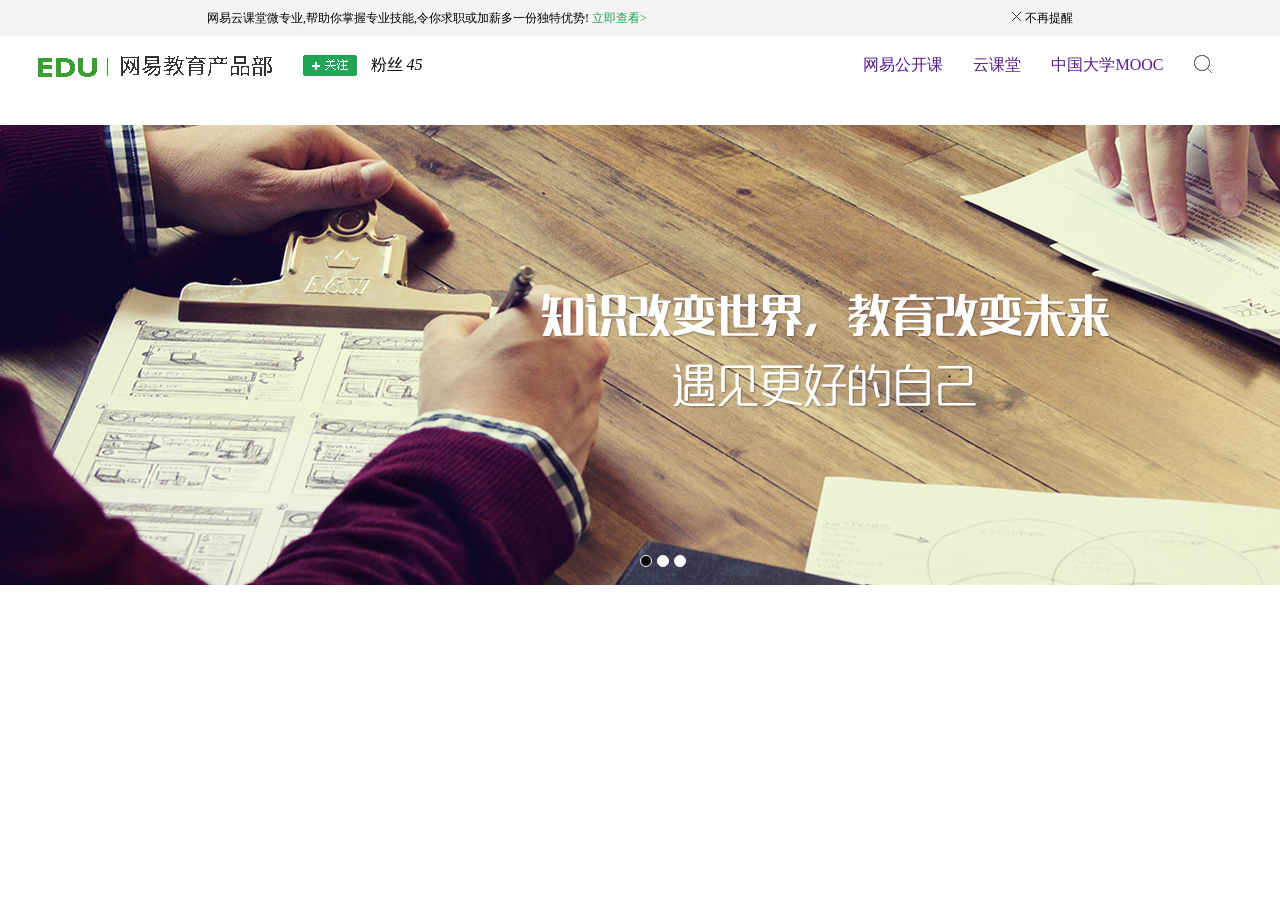
==== index.html @ 915d38e8 "change@2-22 终于把头部的CSS布局搞定了" ====
<!DOCTYPE html>
<html lang="en">
<head>
	<meta charset="UTF-8">
	<meta name="viewport" content="width=device-width,initial-scale=1.0,user-scalable=no"/>
	<title>网易云课堂微专业大作业</title>
	<link rel="stylesheet" href="css/style.css">
</head>
<body>
<!-- 广告通知条开始 -->
<div id="adv">
	网易云课堂微专业,帮助你掌握专业技能,令你求职或加薪多一份独特优势!
	<a href="http://study.163.com/smartSpec/intro.htm#/smartSpecIntro/">立即查看&gt;</a>
	<span id="close"><img src="images/close.png" alt="关闭"> 不再提醒</span>
</div>
<!-- 广告通知条结束 -->
<!-- 导航条开始 -->
<div id="head-fixed" class="head-wrap">
	<div id="top-nav" class="top-wrap">
		<div id="head-main">
			<div id="head-logo1">
				<img src="images/logo1.png" alt="网易教育">
			</div>	
			<div id="head-mark">
				<img src="images/mark.png" alt="关注">
			</div>
			<div id="head-span">
				<span>粉丝 <em>45</em></span>
			</div>
			<div id="head-ul">
				<ul>
					<li><a href="">网易公开课</a></li>
					<li><a href="">云课堂</a></li>
					<li><a href="">中国大学MOOC</a></li>
					<li><a href=""><img src="images/search.png" alt="搜索"></a></li>
				</ul>
			</div>		
		</div>
	</div>
</div>	
<!-- 导航条结束 -->
<!-- 轮播图开始 -->
<div id="container">
	<div id="list">
		<a href="http://open.163.com/"><img src="images/banner1.jpg" alt="网易公开课"></a>
		<a href="http://study.163.com/"><img src="images/banner2.jpg" alt="网易公开课"></a>
		<a href="http://www.icourse163.org/"><img src="images/banner3.jpg" alt="中国大学 MOOC"></a>				
	</div>
	<div id="buttons">
		<span index="1" class="on"></span>
		<span index="2"></span>
		<span index="3"></span>
	</div>
</div>
<!-- 轮播图结束 -->
<!-- 三个产品开始 -->
<!-- <div id="product">
	<div id="open">
	<div>img</div>
		<div>
			<h3>云课堂</h3>
			<p>啥啥啥</p>
			<p><a href="">了解更多</a></p>
		</div>
	</div>
		<div id="open">
		<div>img</div>
		<div>
			<h3>云课堂</h3>
			<p>啥啥啥</p>
			<p><a href="">了解更多</a></p>
		</div>
	</div>
	<div id="open">
		<div>img</div>
		<div>
			<h3>云课堂</h3>
			<p>啥啥啥</p>
			<p><a href="">了解更多</a></p>
		</div>
	</div>
</div> -->
<!-- 三个产品结束 -->
<!-- <div id="img">导航展示图</div>
<div id="main">
	<div>main</div>
	<div>aside</div>
</div>
<div id="footer">footer</div> -->

<script src="js/main.js"></script>
</body>
</html>
---- css/style.css ----
*{	margin:0;
  	padding:0;
	text-decoration: none;
}
/*广告通知条开始*/
#adv{
    position: absolute;
    z-index: 999;
    top: 0;
    width: 100%;
    height: 36px;
    font-size: 12px;
    line-height: 36px;
    text-indent: 207px;
    background-color: #f3f3f3;
}
#adv a{
    color: #21a557;
}
#adv span{
    position: absolute;
    right: 207px;
    cursor: pointer;
}
/*广告通知条结束*/
/*导航栏开始*/
#head-fixed{position: fixed;}
.head-wrap{width: 100%;height:125px;z-index: 0;top: 0;left: 0;}

#top-nav{width: 100%;height: 22px;}
.top-wrap{position: absolute;top: 55px;}

#head-main{width: 1205px;height: 22px;margin:auto;}

#head-logo1{float: left;}

#head-mark{float: left;margin-left: 31px;margin-right: 14px;}

#head-span{float:left;}

#head-ul{float: right;}
#head-ul ul{list-style: none;display: inline-block;}
#head-ul ul li{float: left;margin-right: 30px;}
#head-ul ul li a{text-decoration: none;font-size: 16px;}
/*导航栏结束*/
/*轮播图开始*/
#container{
	position: absolute;
    top: 125px;
	width: 100%;
	height: 460px;
	overflow: hidden;
}
#list{
	position: absolute;
	z-index: 1;
	width:8000px;
	height: 460px;
}
#list img {
    float: left;
    height: 460px;
}

#buttons {
    position: absolute;
    left: 50%;
    bottom: 20px;
    z-index: 2;
    height: 10px;
    width: 100px;
}

#buttons span {
    float: left;
    margin-right: 5px;
    width: 10px;
    height: 10px;
    border: 1px solid #fff;
    border-radius: 50%;
    background: #fff;
    cursor: pointer;
}
#buttons .on {
    background: #000;
}
/*轮播图结束*/
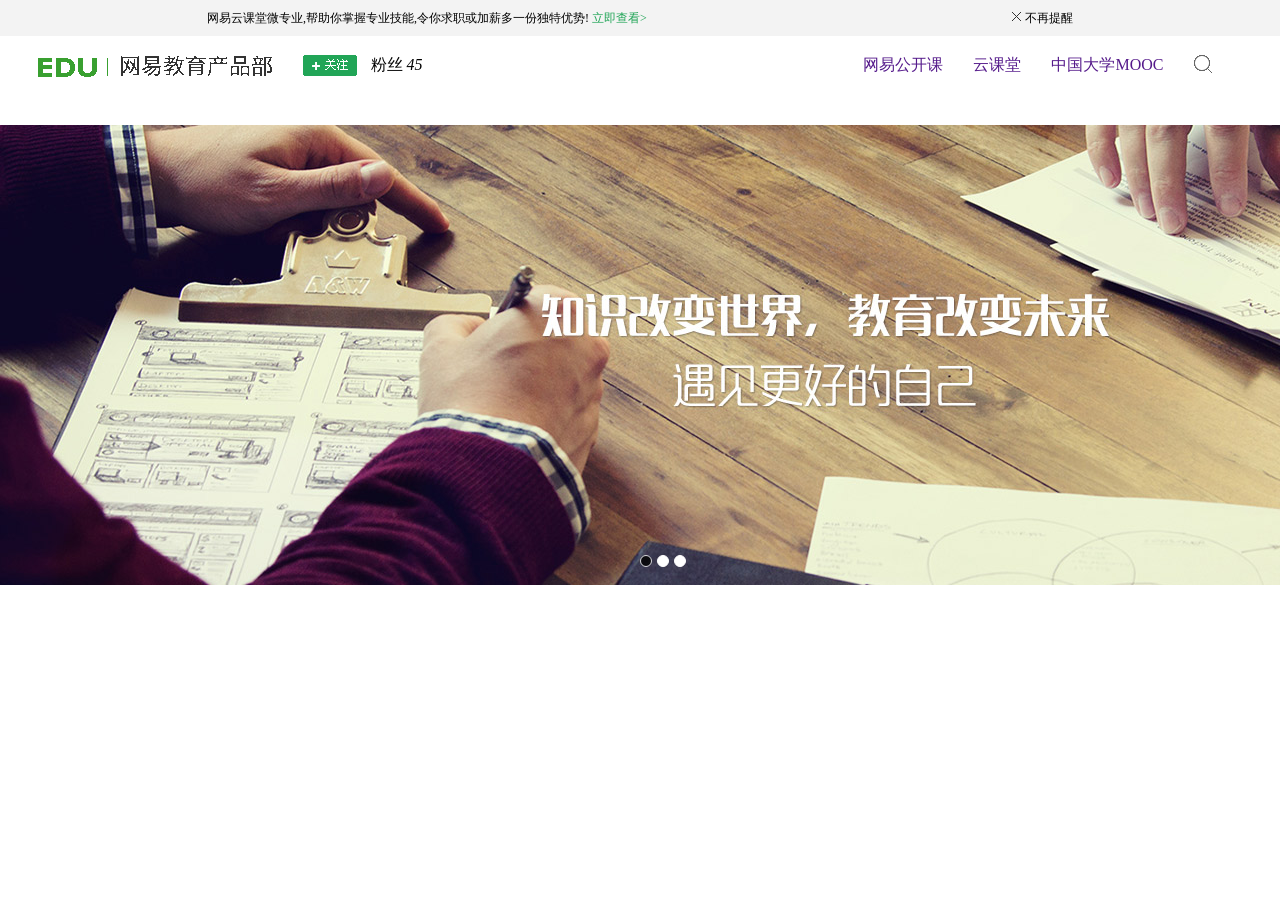
==== commit 17526722: "Change-autoplay 完成轮播图JS 没懂哈" ====
--- a/index.html
+++ b/index.html
@@ -40,17 +40,19 @@
 </div>	
 <!-- 导航条结束 -->
 <!-- 轮播图开始 -->
-<div id="container">
-	<div id="list">
-		<a href="http://open.163.com/"><img src="images/banner1.jpg" alt="网易公开课"></a>
-		<a href="http://study.163.com/"><img src="images/banner2.jpg" alt="网易公开课"></a>
-		<a href="http://www.icourse163.org/"><img src="images/banner3.jpg" alt="中国大学 MOOC"></a>				
+<div id="ad" class="ad">
+	<div id="list" class="list clearfix">
+		<a href="#"><img class="selected" src="images/banner1.jpg" alt="轮播图"></a>
+		<a href="#"><img src="images/banner2.jpg" alt="轮播图"></a>
+		<a href="#"><img src="images/banner3.jpg" alt="轮播图"></a>		
 	</div>
-	<div id="buttons">
-		<span index="1" class="on"></span>
-		<span index="2"></span>
-		<span index="3"></span>
+	<div id="btns" class="btn">
+		<span class="on"></span>
+		<span></span>
+		<span></span>
 	</div>
+	<a href="javascript:;" id="prev" class="arrow">&lt;</a>
+	<a href="javascript:;" id="next" class="arrow">&gt;</a>
 </div>
 <!-- 轮播图结束 -->
 <!-- 三个产品开始 -->
--- a/css/style.css
+++ b/css/style.css
@@ -1,6 +1,7 @@
 *{	margin:0;
   	padding:0;
 	text-decoration: none;
+    font-family: SimSun; /*for箭头样式*/
 }
 /*广告通知条开始*/
 #adv{
@@ -44,34 +45,50 @@
 #head-ul ul li a{text-decoration: none;font-size: 16px;}
 /*导航栏结束*/
 /*轮播图开始*/
-#container{
-	position: absolute;
+.ad{
+    position: absolute;
     top: 125px;
-	width: 100%;
-	height: 460px;
-	overflow: hidden;
+    width: 100%;
+    height: 460px;
+    overflow: hidden;
 }
-#list{
-	position: absolute;
-	z-index: 1;
-	width:8000px;
-	height: 460px;
-}
-#list img {
-    float: left;
+.ad .list{
+    width: 1652px;
     height: 460px;
 }
-
-#buttons {
+.ad .list img{
+    display: block;
+    float: left;
     position: absolute;
+    z-index: 0;
+    opacity: 0;
+    filter: alpha(opacity=0);
+    /*transition: opacity 1.5s;
+    -moz-transition: opacity 1.5s;
+    -webkit-transition: opacity 1.5s;
+    -o-transition: opacity 1.5s;*/
+    /* 如果不需要兼容IE9，直接用L26-L30和L36-L40代码来实现透明度渐变即可，否则用L */
+}
+/* 选中图片样式 */
+.ad .list .selected{
+    z-index: 1;
+    opacity: 1;
+    filter: alpha(opacity=100);
+    /*transition: opacity 1.5s;
+    -moz-transition: opacity 1.5s;
+    -webkit-transition: opacity 1.5s;
+    -o-transition: opacity 1.5s;*/
+}
+.ad .btn{
+    position: absolute;
+    bottom: 20px;
     left: 50%;
-    bottom: 20px;
-    z-index: 2;
     height: 10px;
     width: 100px;
+    text-align: center;
+    z-index: 2;
 }
-
-#buttons span {
+.ad .btn span{
     float: left;
     margin-right: 5px;
     width: 10px;
@@ -81,8 +98,41 @@
     background: #fff;
     cursor: pointer;
 }
-#buttons .on {
-    background: #000;
+/* 选中按钮样式 */
+.ad .btn .on{
+    background-color: #000;
+    opacity: 0.8;
+    color: #fff;
+}
+.ad .arrow{
+    display: block;
+    width: 30px;
+    text-decoration: none;
+    background-color: #000;
+    text-align: center;
+    font-size: 40px;
+    position: absolute;
+    top: 200px;
+    color: #fff;
+    opacity: 0;
+    z-index: 2;
+}
+.ad:hover .arrow{
+    opacity: 0.5;
+}
+.ad .arrow:hover{
+    opacity: 1;
+}
+.ad #prev{
+    left: 5px;
+}
+.ad #next{
+    right: 5px;
+}
+.clearfix:after{
+    content:" ";
+    display:table;
+    clear:both;
 }
 /*轮播图结束*/
 
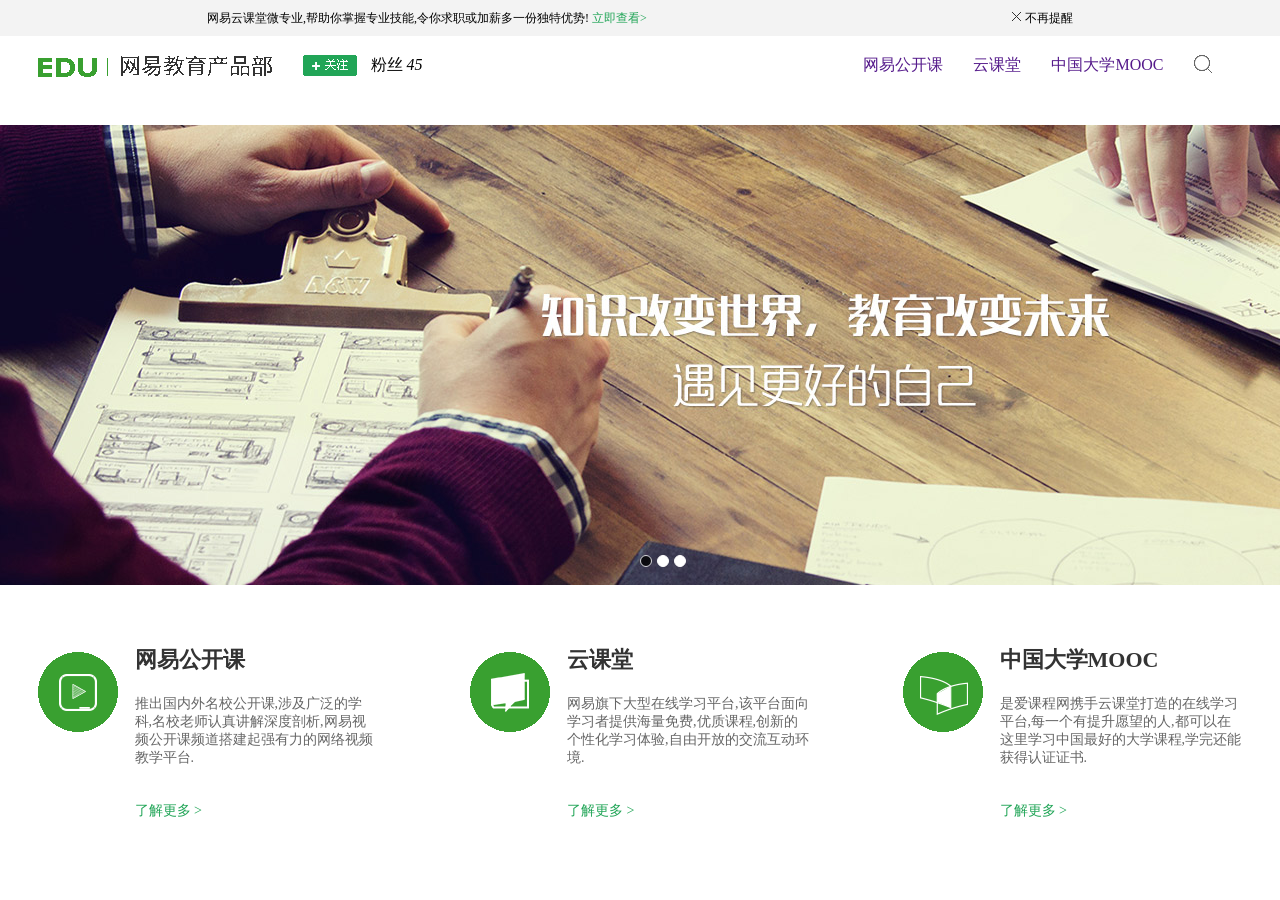
==== commit c157f436: "change-threeProduct 完成三个产品视图…" ====
--- a/index.html
+++ b/index.html
@@ -55,33 +55,36 @@
 	<a href="javascript:;" id="next" class="arrow">&gt;</a>
 </div>
 <!-- 轮播图结束 -->
+
 <!-- 三个产品开始 -->
-<!-- <div id="product">
-	<div id="open">
-	<div>img</div>
-		<div>
-			<h3>云课堂</h3>
-			<p>啥啥啥</p>
-			<p><a href="">了解更多</a></p>
+<div id="product">
+<div id="product-main">
+	<div id="open" class="p-product">
+		<div id="p-img1" class="p-img"></div>
+		<div class="p-txt">
+			<h3 class="p-h3">网易公开课</h3>
+			<p class="p-p">推出国内外名校公开课,涉及广泛的学科,名校老师认真讲解深度剖析,网易视频公开课频道搭建起强有力的网络视频教学平台.</p>
+			<p><a href="">了解更多 &gt;</a></p>
 		</div>
 	</div>
-		<div id="open">
-		<div>img</div>
-		<div>
-			<h3>云课堂</h3>
-			<p>啥啥啥</p>
-			<p><a href="">了解更多</a></p>
+	<div id="class" class="p-product">
+		<div id="p-img2" class="p-img"></div>
+		<div class="p-txt">
+			<h3 class="p-h3">云课堂</h3>
+			<p class="p-p">网易旗下大型在线学习平台,该平台面向学习者提供海量免费,优质课程,创新的个性化学习体验,自由开放的交流互动环境.</p>
+			<p><a href="">了解更多 &gt;</a></p>
 		</div>
 	</div>
-	<div id="open">
-		<div>img</div>
-		<div>
-			<h3>云课堂</h3>
-			<p>啥啥啥</p>
-			<p><a href="">了解更多</a></p>
+	<div id="mooc" class="p-product">
+		<div id="p-img3" class="p-img"></div>
+		<div class="p-txt">
+			<h3 class="p-h3">中国大学MOOC</h3>
+			<p class="p-p">是爱课程网携手云课堂打造的在线学习平台,每一个有提升愿望的人,都可以在这里学习中国最好的大学课程,学完还能获得认证证书.</p>
+			<p><a href="">了解更多 &gt;</a></p>
 		</div>
 	</div>
-</div> -->
+</div>
+</div>
 <!-- 三个产品结束 -->
 <!-- <div id="img">导航展示图</div>
 <div id="main">
--- a/css/style.css
+++ b/css/style.css
@@ -1,7 +1,7 @@
 *{	margin:0;
   	padding:0;
 	text-decoration: none;
-    font-family: SimSun; /*for箭头样式*/
+    font-family: MicrosoftYaHei; 
 }
 /*广告通知条开始*/
 #adv{
@@ -135,5 +135,35 @@
     clear:both;
 }
 /*轮播图结束*/
+/*三个产品开始*/
+#product{position: absolute;top: 585px;width: 100%;height: 296px;
+}
+#product-main{width: 1205px;height: 176px;margin:auto;margin-top: 60px;
+}
+#product-main .p-product{width: 340px;height: 176px;}
+#product-main #open{float: left;}
+#product-main #class{float: left;margin-left: 92.5px;}
+#product-main #mooc{float: right;}
+#product-main .p-img{width: 80px;height: 80px;position:relative; top:7px;
+float:left;overflow:hidden;}
+#product-main #p-img1{background: url(../images/three.png) 0 0 no-repeat;}
+#product-main #p-img2{background: url(../images/three.png) -85px 0 no-repeat;}
+#product-main #p-img3{background: url(../images/three.png) -170px 0 no-repeat;}
+#product-main .p-txt{width: 243px;height:176px; float: right;}
+#product-main .p-h3{font-size: 22px;margin-bottom: 20px;color: #333}
+#product-main .p-p{font-size: 14px;margin-bottom: 34px;color: #666}
+#product-main .p-txt a{color: #21a557;font-size: 14px;}
+/*三个产品结束*/
 
 
+
+
+
+
+
+
+
+
+
+
+
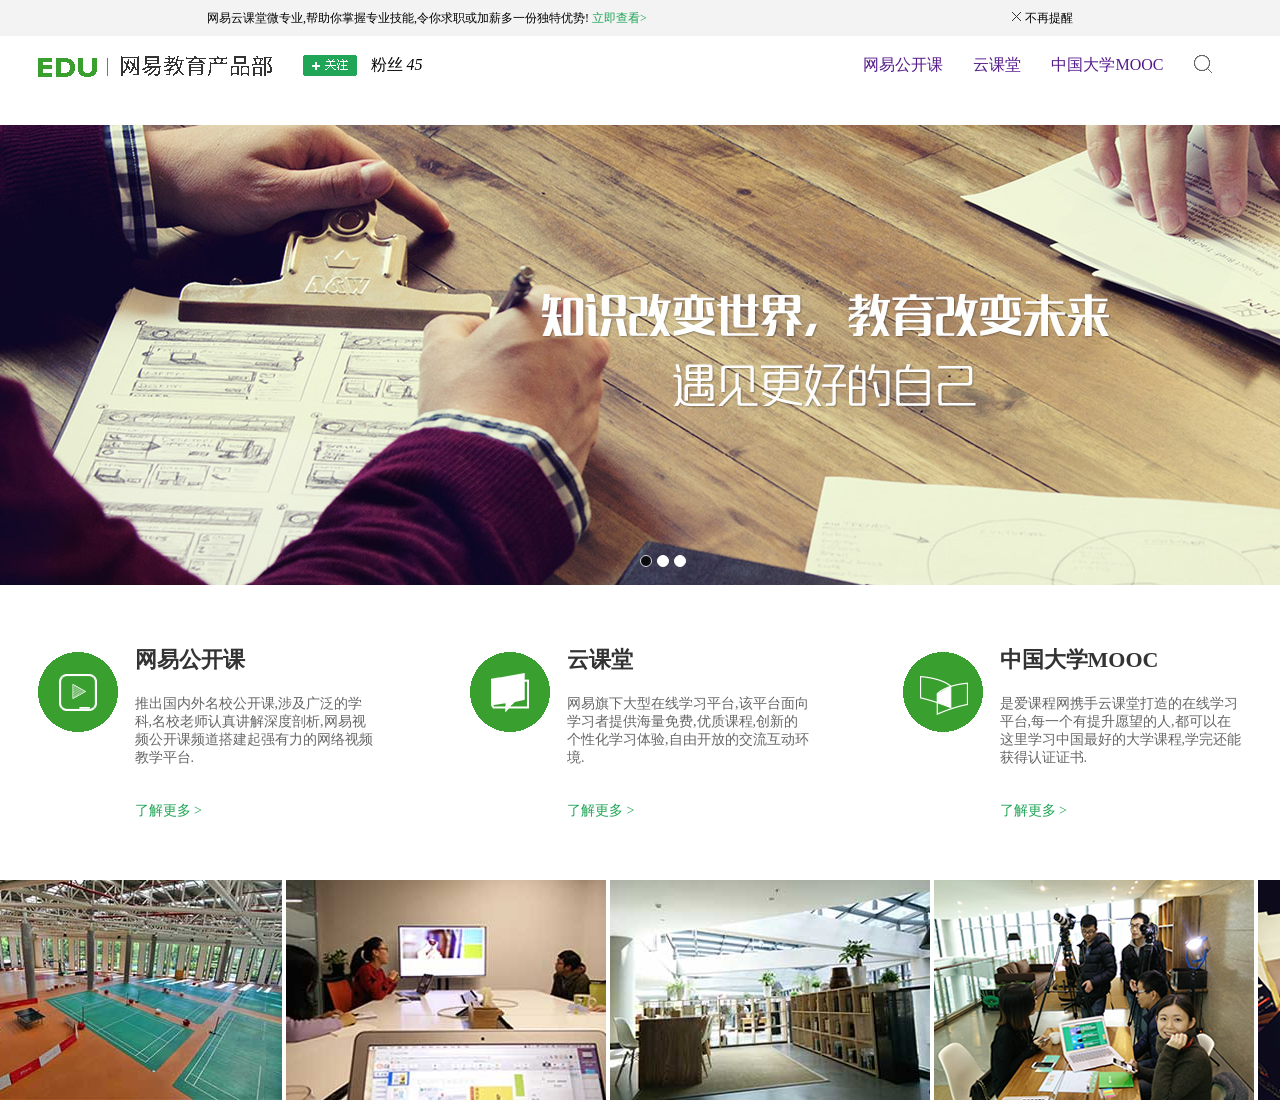
==== commit c1b081a1: "change-works 完成工作环境…" ====
--- a/index.html
+++ b/index.html
@@ -14,6 +14,7 @@
 	<span id="close"><img src="images/close.png" alt="关闭"> 不再提醒</span>
 </div>
 <!-- 广告通知条结束 -->
+
 <!-- 导航条开始 -->
 <div id="head-fixed" class="head-wrap">
 	<div id="top-nav" class="top-wrap">
@@ -39,6 +40,7 @@
 	</div>
 </div>	
 <!-- 导航条结束 -->
+
 <!-- 轮播图开始 -->
 <div id="ad" class="ad">
 	<div id="list" class="list clearfix">
@@ -86,6 +88,21 @@
 </div>
 </div>
 <!-- 三个产品结束 -->
+
+<!-- 工作环境开始 -->
+<div id="work">
+<div id="work-wrap">
+	<ul>
+		<li><img class="aImg" src="images/work1.jpg" alt="#"></li>
+		<li><img class="aImg" src="images/work2.jpg" alt="#"></li>
+		<li><img class="aImg" src="images/work3.jpg" alt="#"></li>
+		<li><img class="aImg" src="images/work4.jpg" alt="#"></li>
+		<li><img class="aImg" src="images/work5.jpg" alt="#"></li>
+	</ul>
+</div>
+</div>
+<!-- 工作环境结束 -->
+
 <!-- <div id="img">导航展示图</div>
 <div id="main">
 	<div>main</div>
--- a/css/style.css
+++ b/css/style.css
@@ -25,7 +25,7 @@
 }
 /*广告通知条结束*/
 /*导航栏开始*/
-#head-fixed{position: fixed;}
+#head-fixed{position: absolute;}
 .head-wrap{width: 100%;height:125px;z-index: 0;top: 0;left: 0;}
 
 #top-nav{width: 100%;height: 22px;}
@@ -136,11 +136,11 @@
 }
 /*轮播图结束*/
 /*三个产品开始*/
-#product{position: absolute;top: 585px;width: 100%;height: 296px;
+#product{position: absolute;top: 585px;width: 100%;height: 295px;
 }
-#product-main{width: 1205px;height: 176px;margin:auto;margin-top: 60px;
+#product-main{width: 1205px;height: 175px;margin:auto;margin-top: 60px;
 }
-#product-main .p-product{width: 340px;height: 176px;}
+#product-main .p-product{width: 340px;height: 175px;}
 #product-main #open{float: left;}
 #product-main #class{float: left;margin-left: 92.5px;}
 #product-main #mooc{float: right;}
@@ -149,11 +149,19 @@
 #product-main #p-img1{background: url(../images/three.png) 0 0 no-repeat;}
 #product-main #p-img2{background: url(../images/three.png) -85px 0 no-repeat;}
 #product-main #p-img3{background: url(../images/three.png) -170px 0 no-repeat;}
-#product-main .p-txt{width: 243px;height:176px; float: right;}
+#product-main .p-txt{width: 243px;height:175px; float: right;}
 #product-main .p-h3{font-size: 22px;margin-bottom: 20px;color: #333}
 #product-main .p-p{font-size: 14px;margin-bottom: 34px;color: #666}
 #product-main .p-txt a{color: #21a557;font-size: 14px;}
 /*三个产品结束*/
+/*工作环境开始*/
+#work{position: absolute;top:880px;width: 1351px;height: 220px;}
+#work #work-wrap{width: 1351px;height: 220px;margin:0 auto;
+    position: relative;overflow: hidden;}
+#work ul{list-style: none;position: absolute;top: 0;left: 0;} 
+#work ul li{float: left;text-align: center;margin-left: 4px;}
+#work img{width:320px;border:0;} 
+/*工作环境结束*/
 
 
 
@@ -166,4 +174,3 @@
 
 
 
-
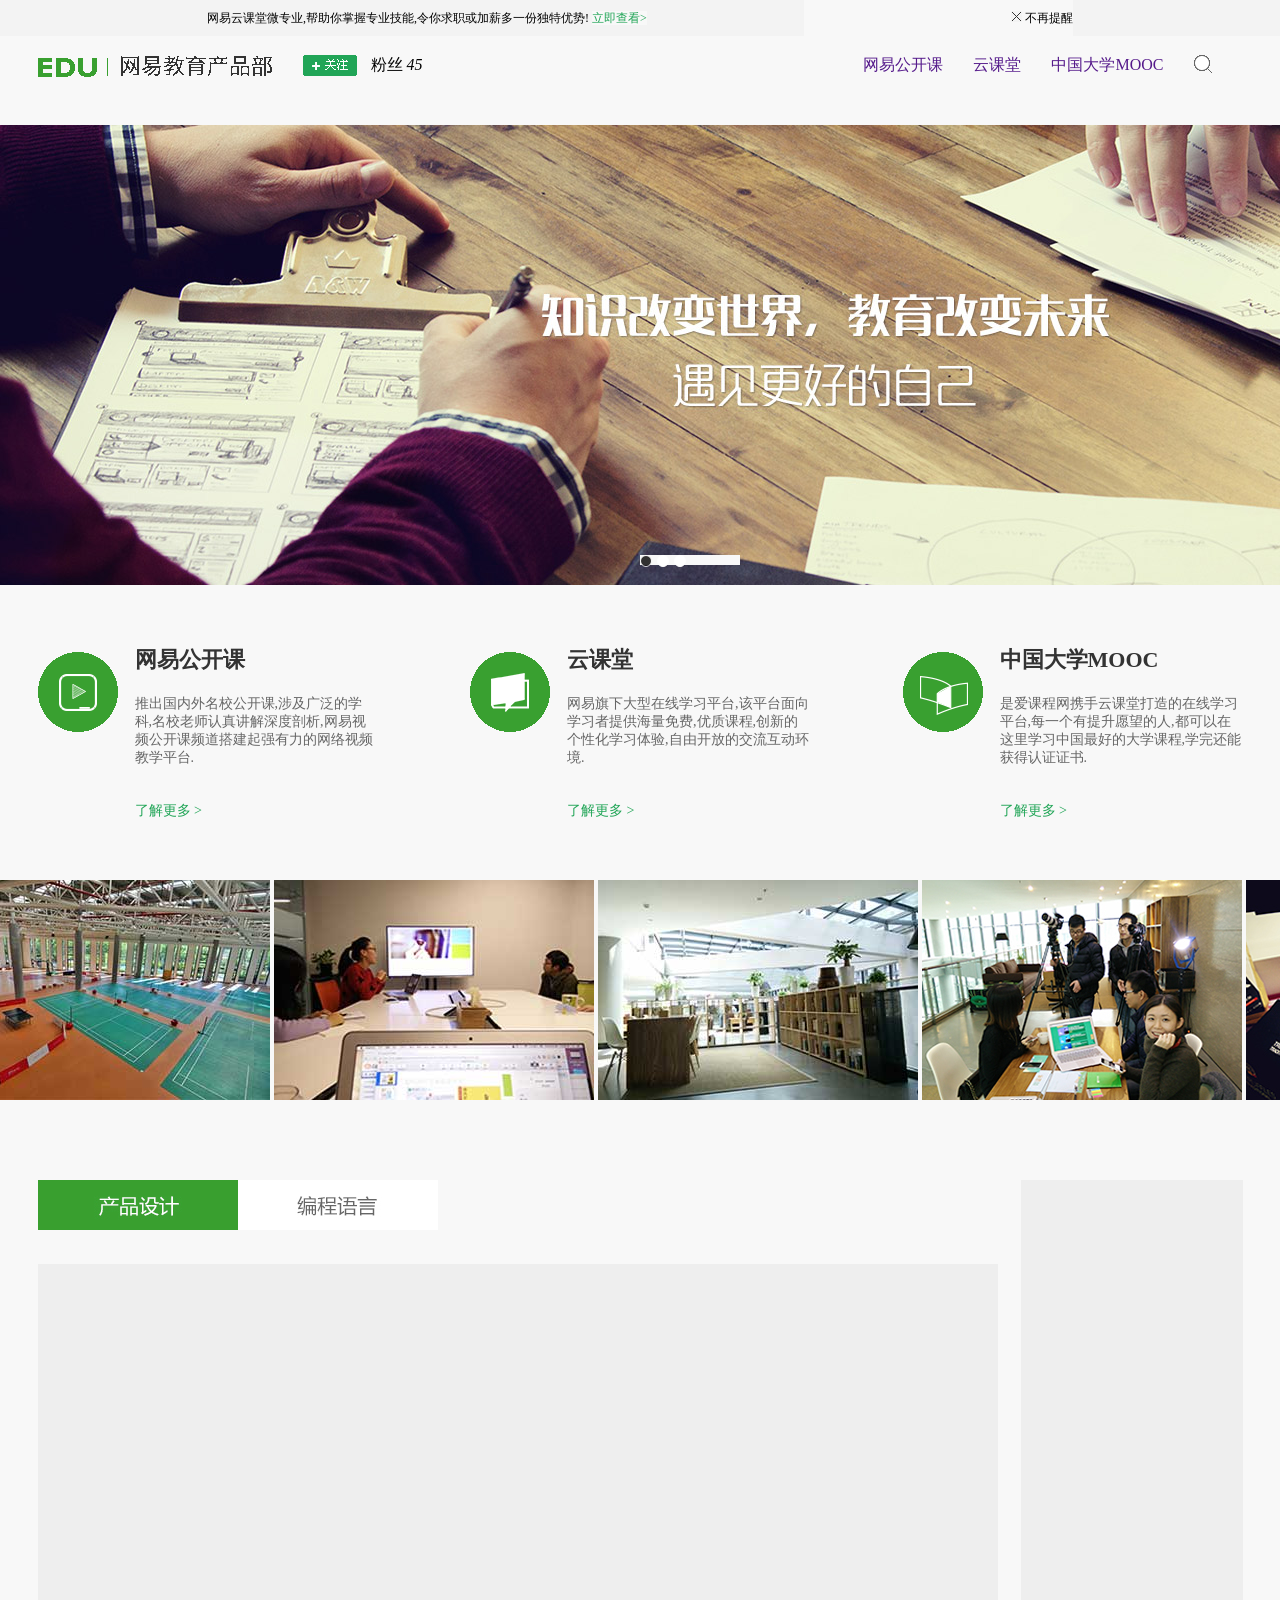
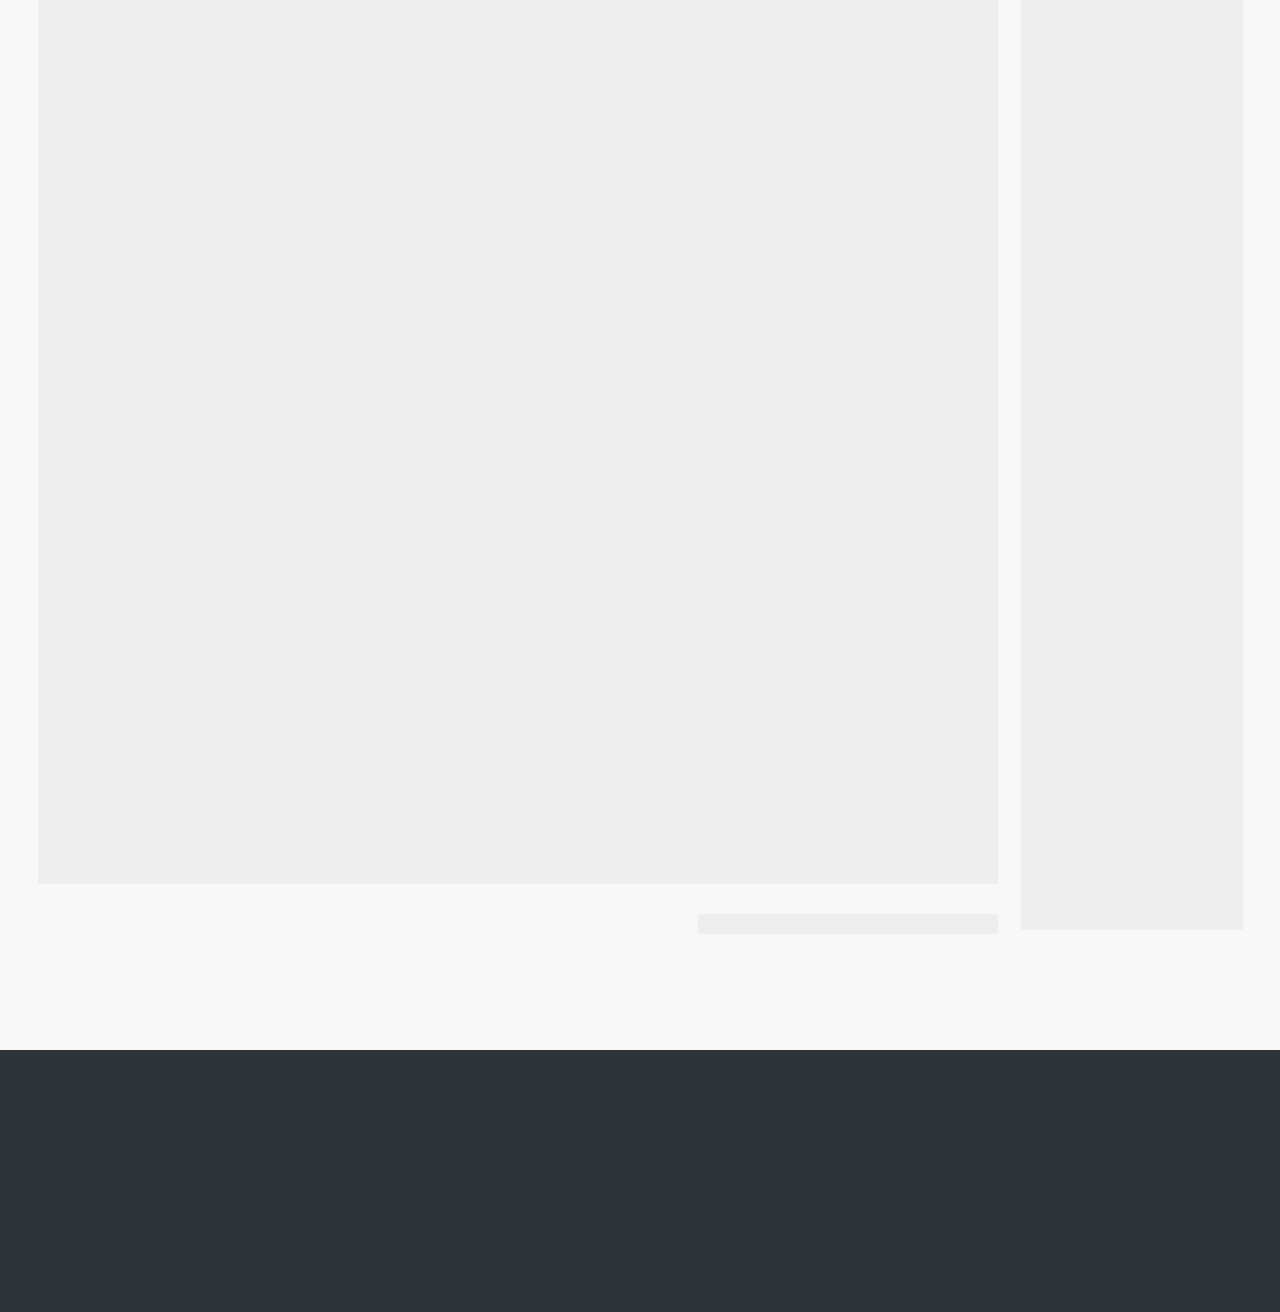
==== commit 7352203b: "change-main 完成主内容区整体布局" ====
--- a/index.html
+++ b/index.html
@@ -103,12 +103,35 @@
 </div>
 <!-- 工作环境结束 -->
 
-<!-- <div id="img">导航展示图</div>
+<!-- 主内容区开始 -->
 <div id="main">
-	<div>main</div>
-	<div>aside</div>
+<div id="main-wrap">
+	<div id="main-side">
+		<div id="top-tag">
+			<img src="images/top-tag.jpg" alt="#">
+		</div>
+		<div id="main-content">
+			
+		</div>
+		<div id="fangye"></div>
+	</div>
+	<div id="right-side">
+		<div id="intr">
+
+		</div>
+		<div id="hot">
+			
+		</div>
+	</div>
 </div>
-<div id="footer">footer</div> -->
+</div>
+<!-- 主内容区结束 -->
+
+<!-- footer区开始 -->
+<div id="footer">
+
+</div> 
+<!-- footer区结束 -->
 
 <script src="js/main.js"></script>
 </body>
--- a/css/style.css
+++ b/css/style.css
@@ -2,6 +2,7 @@
   	padding:0;
 	text-decoration: none;
     font-family: MicrosoftYaHei; 
+    background-color: #f8f8f8;
 }
 /*广告通知条开始*/
 #adv{
@@ -163,6 +164,28 @@
 #work img{width:320px;border:0;} 
 /*工作环境结束*/
 
+/*主内容区开始*/
+#main{position: absolute;top: 1180px;width: 100%;height: 1350px;}
+#main-wrap{width: 1205px;height: 1350px;margin:auto;}
+#main-side{width: 960px;height: 1350px;float: left; }
+/*#top-tag{border:0 1px 2px 1px;border-color: #d4d3d3;}*/
+#main-side #main-content{width: 960px;height:1220px;margin-top: 30px;
+background-color: #eee;}
+
+
+#main-side #fangye{width: 300px;height: 20px;
+margin-top: 30px;margin-left: 660px;background-color: #eee;}
+
+
+#right-side{width: 222px;height: 1350px;float: right; 
+background-color: #eee;}
+/*boder 1px*/
+/*主内容区结束*/
+
+/*footer区开始*/
+#footer{position: absolute;top: 2650px;width:100%;height: 262px;
+background-color: #2c3339;}
+/*footer区结束*/
 
 
 
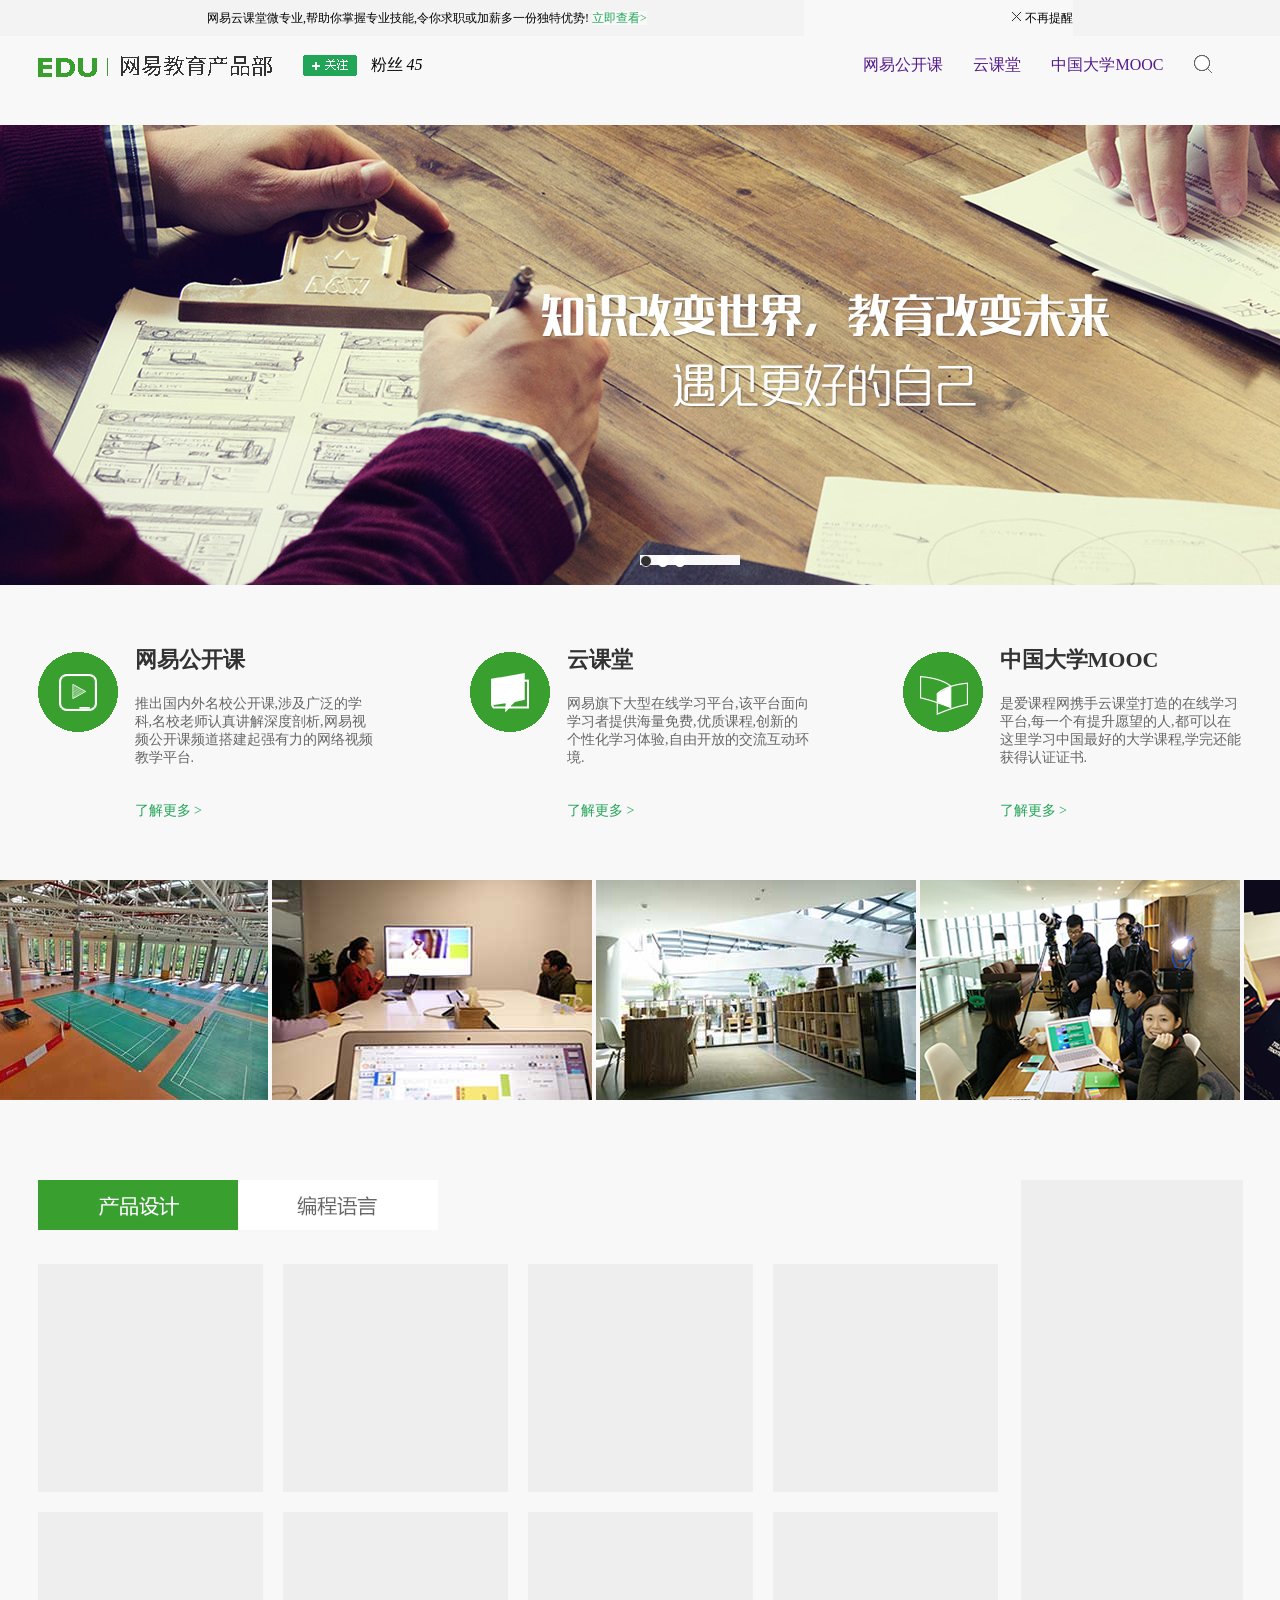
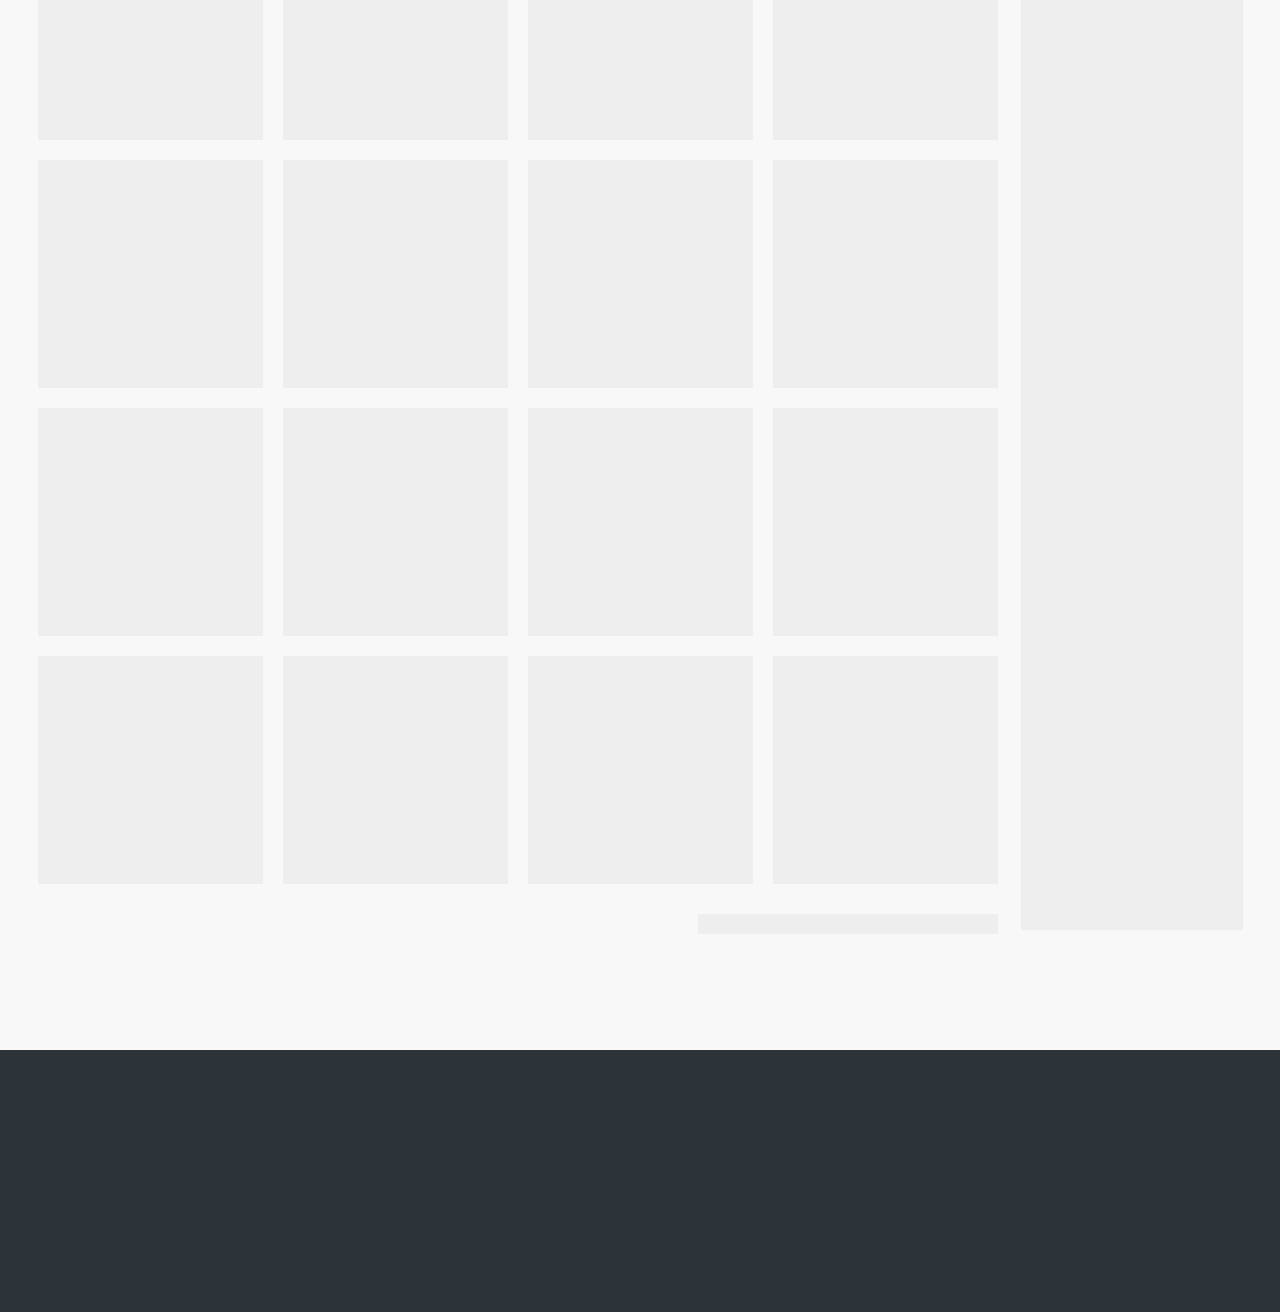
==== commit 77c00c52: "change" ====
--- a/index.html
+++ b/index.html
@@ -111,10 +111,42 @@
 			<img src="images/top-tag.jpg" alt="#">
 		</div>
 		<div id="main-content">
+			<div id="main-list">
+				<div class="album"></div>
+				<div class="album"></div>
+				<div class="album"></div>
+				<div class="album"></div>				
+			</div>
+			<div id="main-list">
+				<div class="album"></div>
+				<div class="album"></div>
+				<div class="album"></div>
+				<div class="album"></div>				
+			</div>
+			<div id="main-list">
+				<div class="album"></div>
+				<div class="album"></div>
+				<div class="album"></div>
+				<div class="album"></div>				
+			</div>
+			<div id="main-list">
+				<div class="album"></div>
+				<div class="album"></div>
+				<div class="album"></div>
+				<div class="album"></div>				
+			</div>
+			<div id="main-list">
+				<div class="album"></div>
+				<div class="album"></div>
+				<div class="album"></div>
+				<div class="album"></div>				
+			</div>
+
 			
 		</div>
 		<div id="fangye"></div>
 	</div>
+
 	<div id="right-side">
 		<div id="intr">
 
--- a/css/style.css
+++ b/css/style.css
@@ -169,9 +169,14 @@
 #main-wrap{width: 1205px;height: 1350px;margin:auto;}
 #main-side{width: 960px;height: 1350px;float: left; }
 /*#top-tag{border:0 1px 2px 1px;border-color: #d4d3d3;}*/
-#main-side #main-content{width: 960px;height:1220px;margin-top: 30px;
-background-color: #eee;}
-
+#main-side #main-content{width: 960px;height:1220px;margin-top: 30px;}
+
+#main-list{width: 960px;height: 228px;}
+#main-list + #main-list{margin-top: 20px;}
+
+#main-side #main-content .album{width: 225px;height: 228px;
+background-color: #eee;float: left;}
+#main-side #main-content .album + .album{margin-left: 20px;}
 
 #main-side #fangye{width: 300px;height: 20px;
 margin-top: 30px;margin-left: 660px;background-color: #eee;}
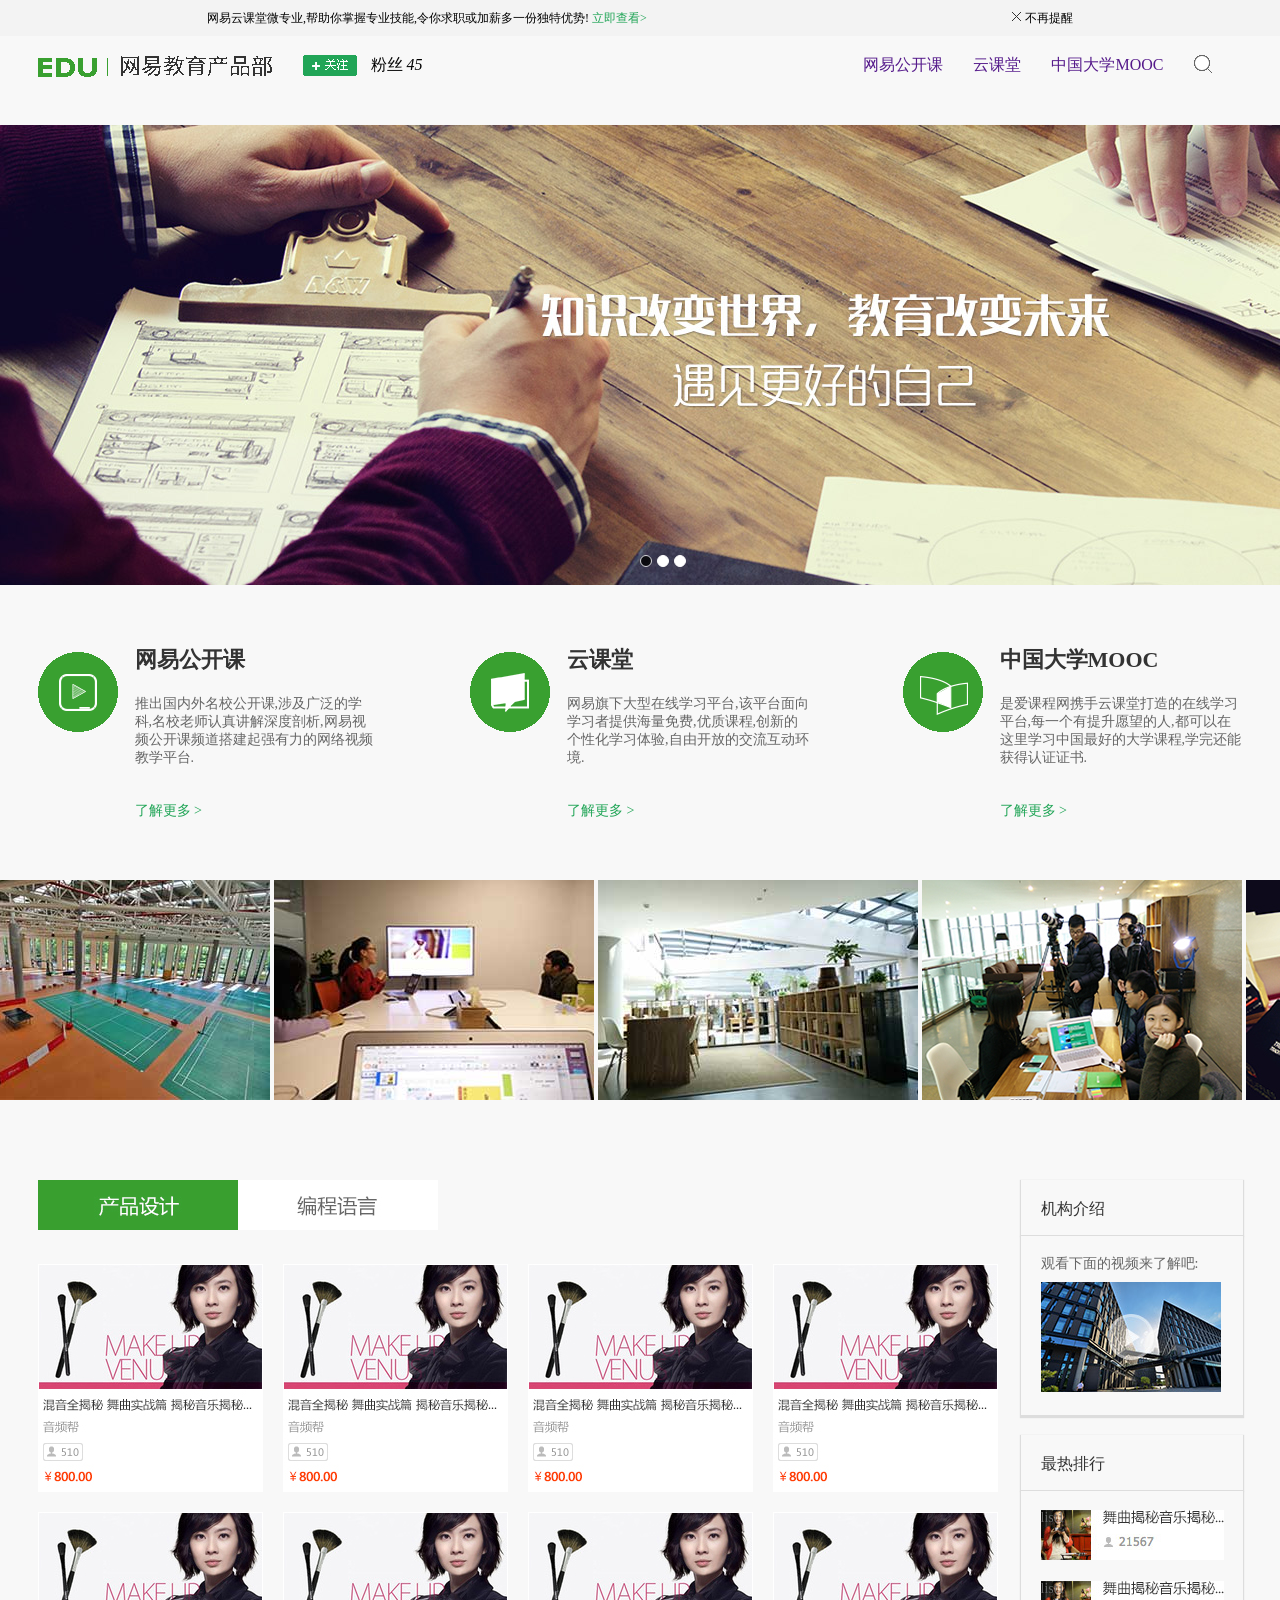
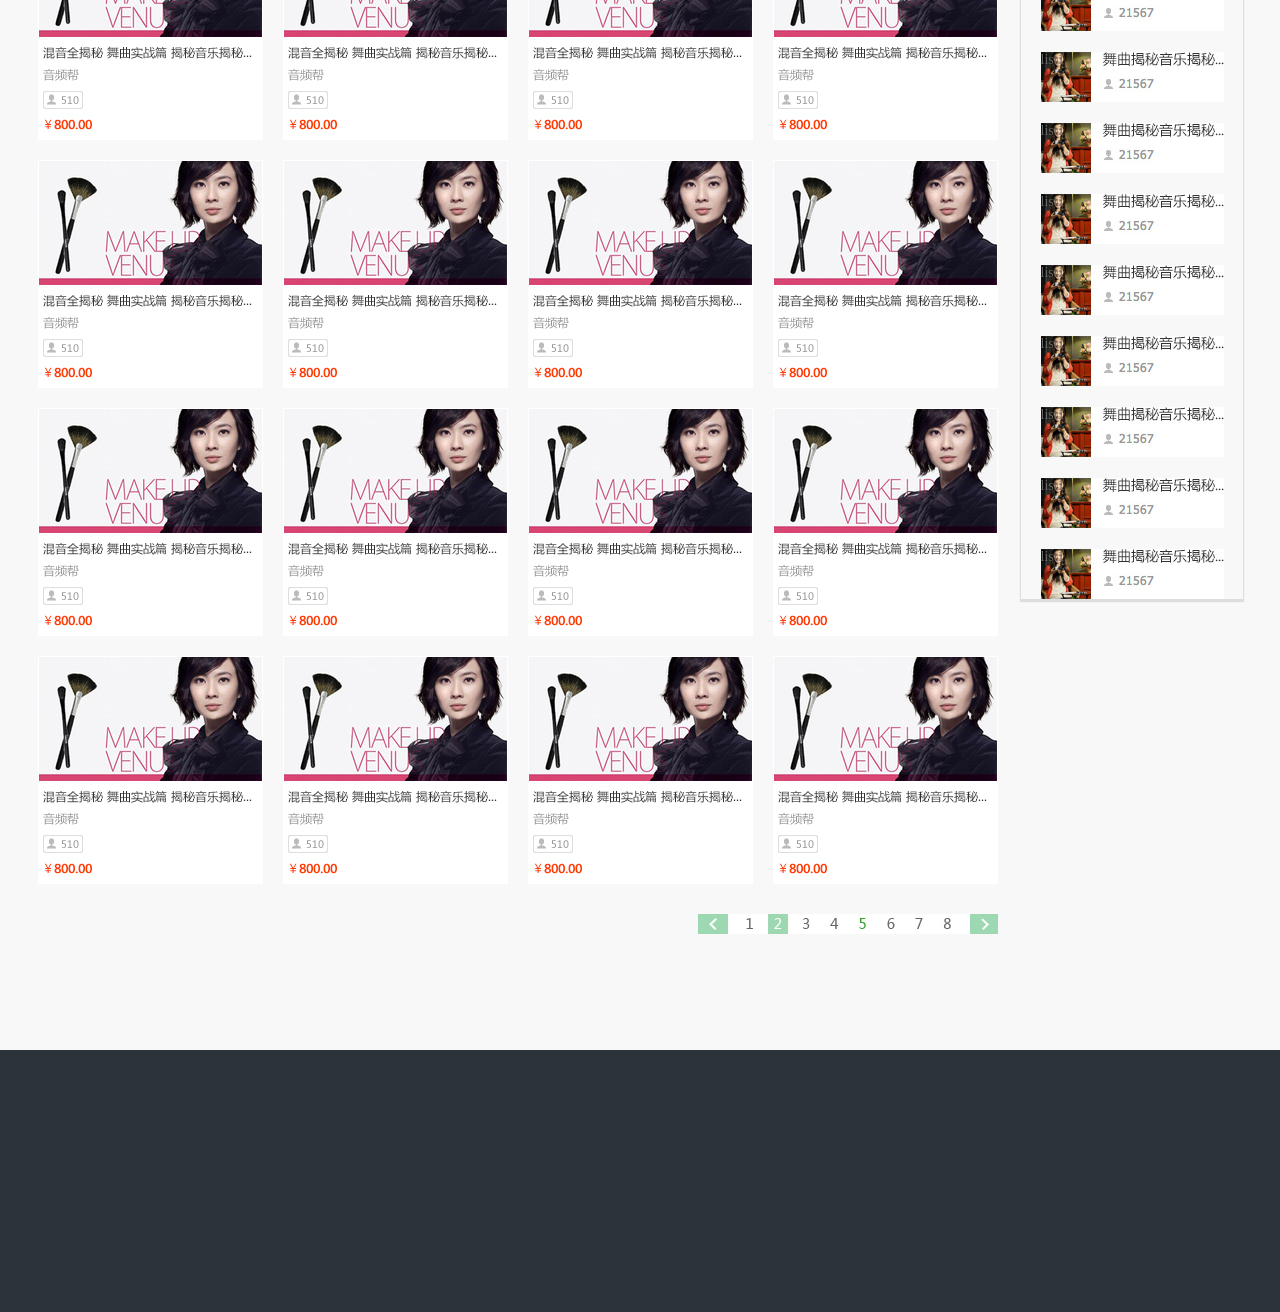
==== commit f52038fc: "change-2-23" ====
--- a/index.html
+++ b/index.html
@@ -149,10 +149,30 @@
 
 	<div id="right-side">
 		<div id="intr">
-
+			<div class="intr-p">
+				<p>机构介绍</p>
+			</div>
+			<div class="intr-v">
+				<p>观看下面的视频来了解吧:</p>
+				<div class="video"></div>
+			</div>
 		</div>
 		<div id="hot">
-			
+			<div class="hot-p">
+				<p>最热排行</p>
+			</div>
+			<div class="hot-list">
+				<div class="list">list1</div>
+				<div class="list">list1</div>
+				<div class="list">list1</div>
+				<div class="list">list1</div>
+				<div class="list">list1</div>
+				<div class="list">list1</div>
+				<div class="list">list1</div>
+				<div class="list">list1</div>
+				<div class="list">list1</div>
+				<div class="list">list1</div>
+			</div>
 		</div>
 	</div>
 </div>
--- a/css/style.css
+++ b/css/style.css
@@ -18,11 +18,13 @@
 }
 #adv a{
     color: #21a557;
+    background-color: transparent;  /*回到默认设置*/
 }
 #adv span{
     position: absolute;
     right: 207px;
     cursor: pointer;
+    background-color: transparent;  /*回到默认设置*/
 }
 /*广告通知条结束*/
 /*导航栏开始*/
@@ -52,6 +54,7 @@
     width: 100%;
     height: 460px;
     overflow: hidden;
+
 }
 .ad .list{
     width: 1652px;
@@ -88,6 +91,7 @@
     width: 100px;
     text-align: center;
     z-index: 2;
+    background-color: transparent;  /*回到默认设置*/
 }
 .ad .btn span{
     float: left;
@@ -165,6 +169,7 @@
 /*工作环境结束*/
 
 /*主内容区开始*/
+/*主栏部分*/
 #main{position: absolute;top: 1180px;width: 100%;height: 1350px;}
 #main-wrap{width: 1205px;height: 1350px;margin:auto;}
 #main-side{width: 960px;height: 1350px;float: left; }
@@ -174,17 +179,42 @@
 #main-list{width: 960px;height: 228px;}
 #main-list + #main-list{margin-top: 20px;}
 
-#main-side #main-content .album{width: 225px;height: 228px;
-background-color: #eee;float: left;}
+#main-side #main-content .album{width: 225px;height: 228px;float: left;
+background-image: url(../images/album.jpg);}
 #main-side #main-content .album + .album{margin-left: 20px;}
 
+/*翻页部分*/
 #main-side #fangye{width: 300px;height: 20px;
-margin-top: 30px;margin-left: 660px;background-color: #eee;}
-
-
-#right-side{width: 222px;height: 1350px;float: right; 
-background-color: #eee;}
-/*boder 1px*/
+margin-top: 30px;margin-left: 660px;
+background: url(../images/fangye.jpg);}
+
+
+/*侧边栏部分*/
+#right-side{width: 222px;height: 1350px;float: right;}
+#intr{background-color: #fff;}
+#intr .intr-p{width: 222px;height: 55px;font-size: 16px;color: #333;
+box-shadow: 0px 1px 1px 1px #ddd;
+box-sizing: border-box;padding-left: 20px;padding-top: 19px;}
+#intr .intr-v{width: 222px;height: 180px;font-size: 14px;color: #666; 
+box-shadow: 0px 2px 1px 1px #ddd;
+border-top: 1px solid #ddd;
+box-sizing: border-box;padding-left: 20px;padding-top: 19px; 
+}
+#intr .intr-v .video{width: 180px;height: 110px;margin-top: 9px;
+background: url(../images/video.jpg);
+}
+
+#hot{margin-top: 20px;}
+#hot .hot-p{width: 222px;height: 55px;font-size: 16px;color: #333;
+box-shadow: 0px 1px 1px 1px #ddd;
+box-sizing: border-box;padding-left: 20px;padding-top: 19px;}
+#hot .hot-list{width: 222px;font-size: 14px;color: #666; 
+box-shadow: 0px 2px 1px 1px #ddd;
+border-top: 1px solid #ddd;
+box-sizing: border-box;padding-left: 20px;padding-top: 19px; 
+}
+#hot .hot-list .list{width:183px;height: 50px;margin-bottom: 21px;
+background: url(../images/list.jpg);}
 /*主内容区结束*/
 
 /*footer区开始*/
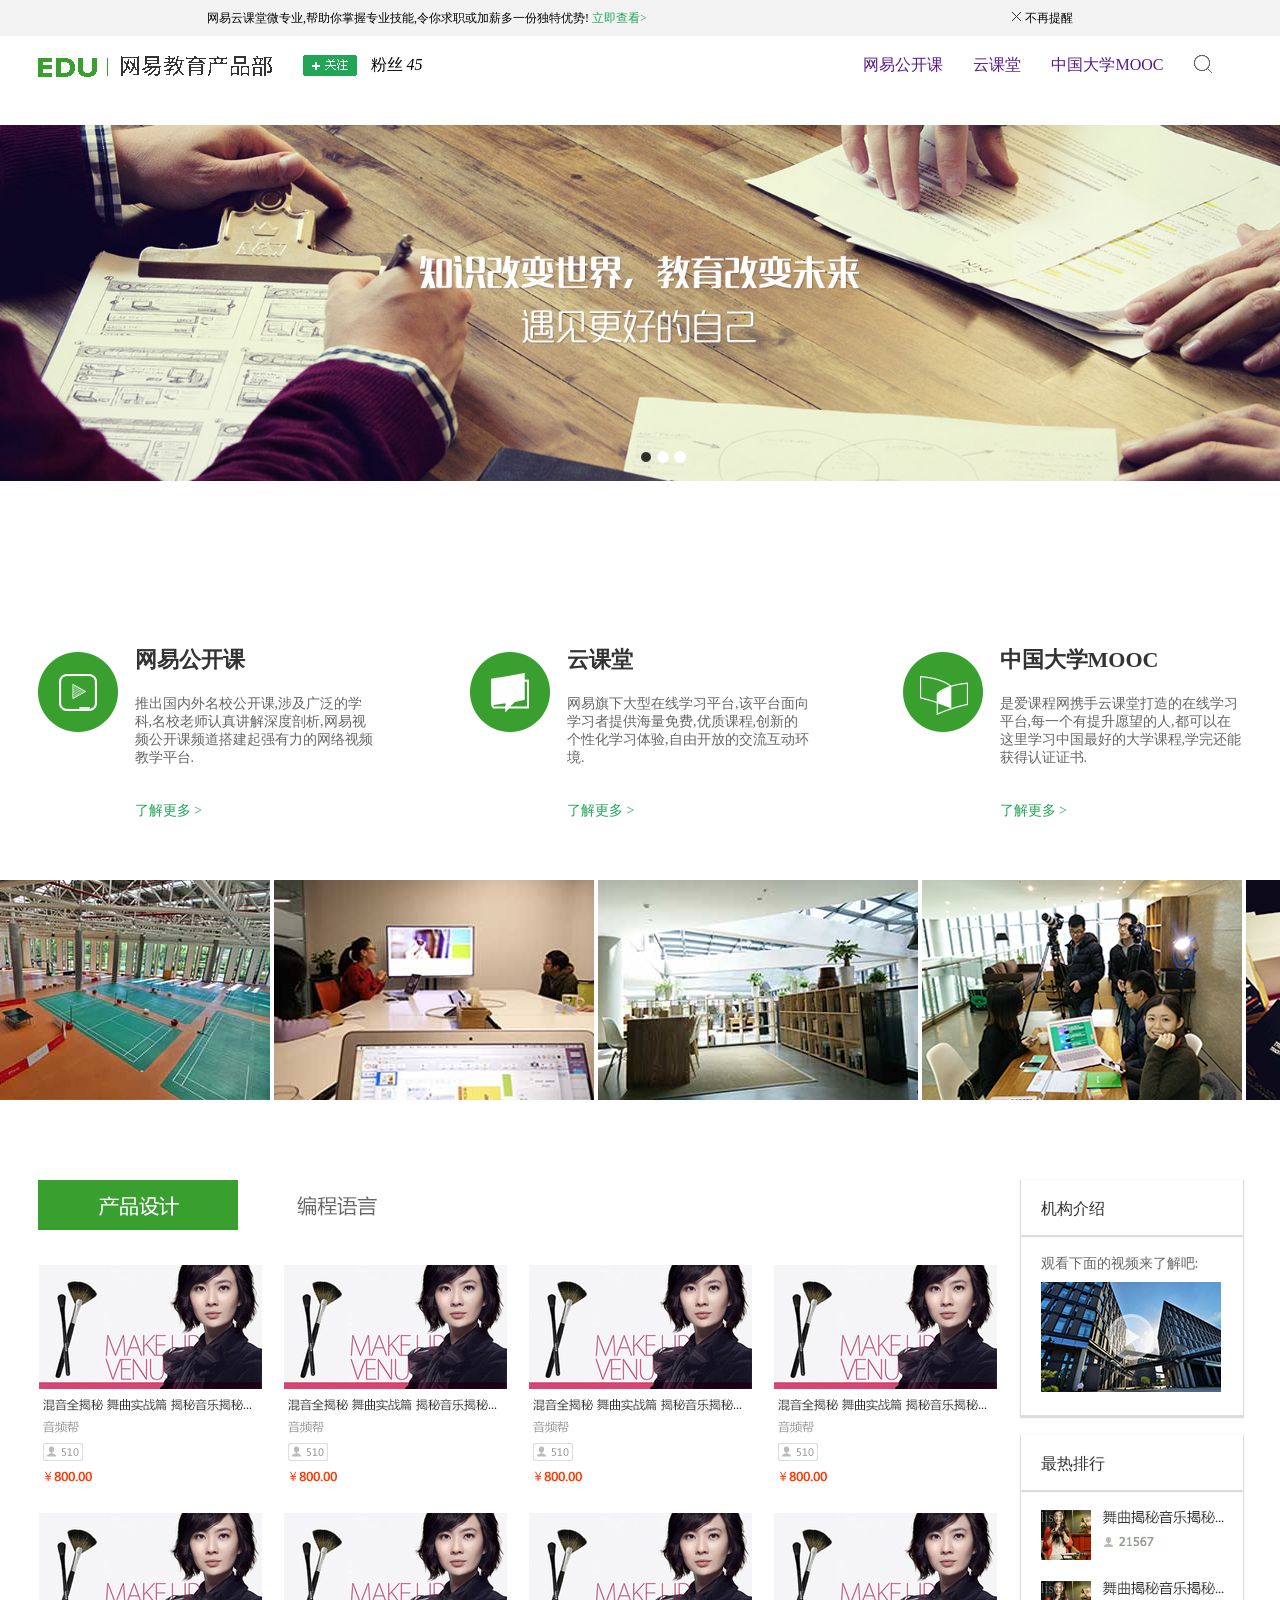
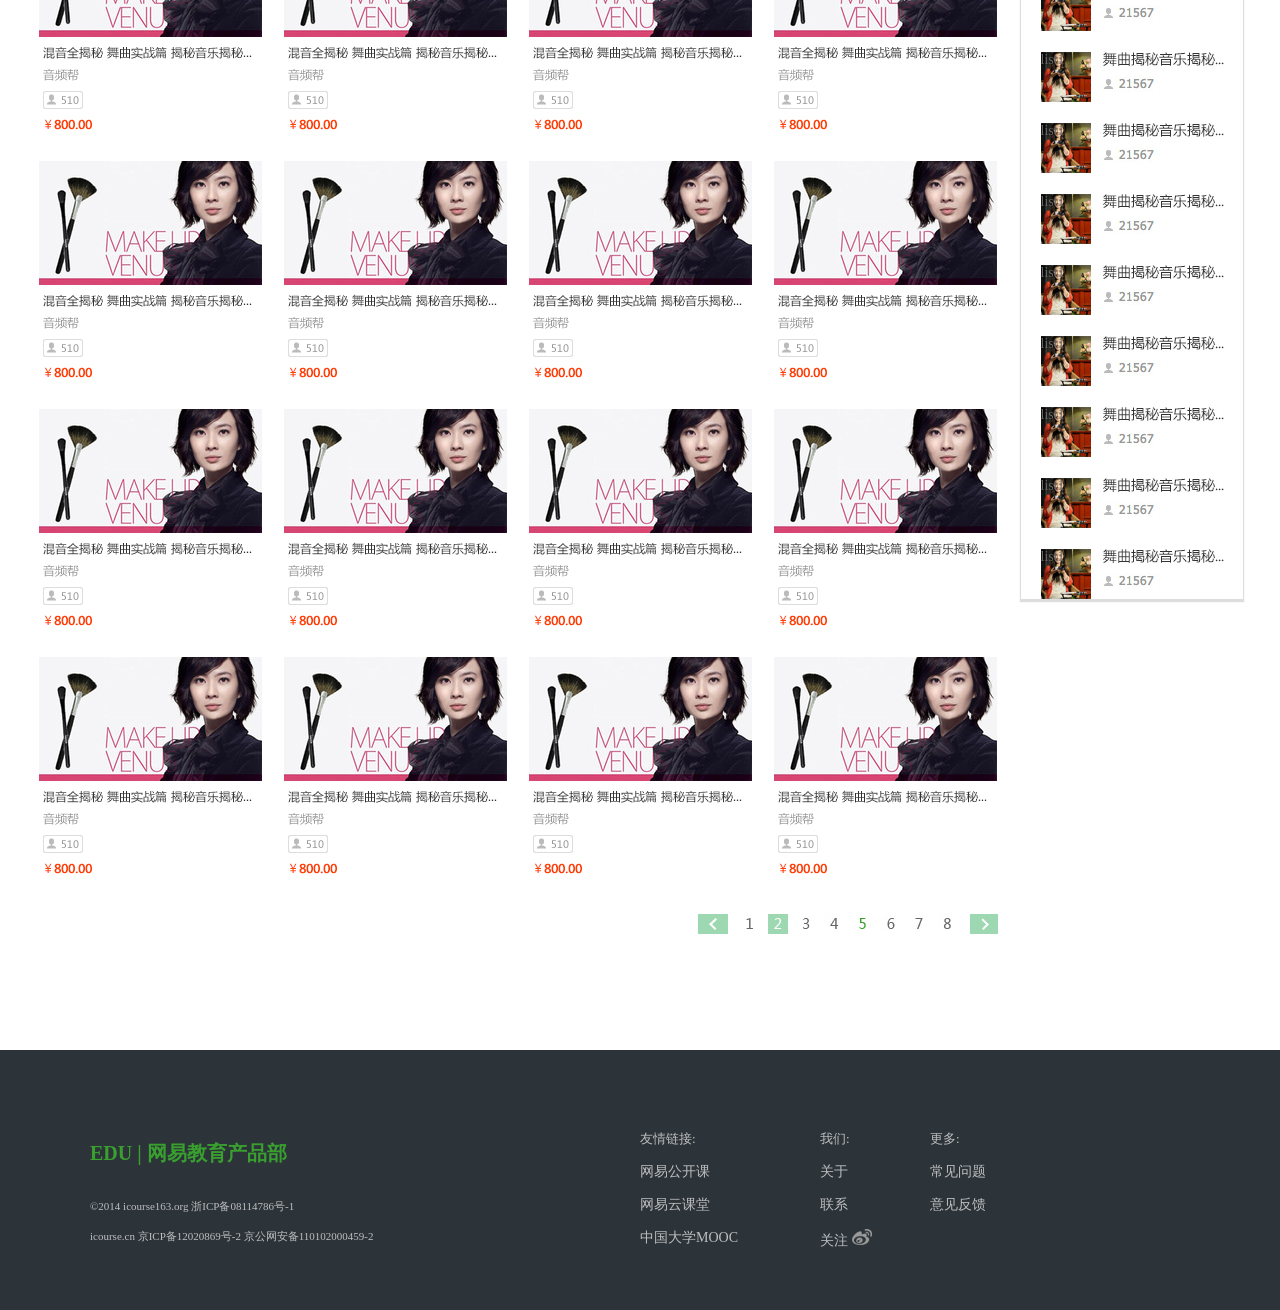
==== commit 2314cabb: "change" ====
--- a/index.html
+++ b/index.html
@@ -44,12 +44,12 @@
 <!-- 轮播图开始 -->
 <div id="ad" class="ad">
 	<div id="list" class="list clearfix">
-		<a href="#"><img class="selected" src="images/banner1.jpg" alt="轮播图"></a>
+		<a href="#"><img class="list-selected" src="images/banner1.jpg" alt="轮播图"></a>
 		<a href="#"><img src="images/banner2.jpg" alt="轮播图"></a>
 		<a href="#"><img src="images/banner3.jpg" alt="轮播图"></a>		
 	</div>
 	<div id="btns" class="btn">
-		<span class="on"></span>
+		<span class="btns-selected"></span>
 		<span></span>
 		<span></span>
 	</div>
@@ -181,7 +181,38 @@
 
 <!-- footer区开始 -->
 <div id="footer">
-
+	<div id="f-main">
+		<div class="f-left">
+			<p class="f-left-p1"><span class="edu">EDU</span><span> | </span><span>网易教育产品部</span></p>
+			<p class="f-left-p2">&copy;2014 icourse163.org 浙ICP备08114786号-1</p>	
+			<p class="f-left-p2">icourse.cn 京ICP备12020869号-2 京公网安备110102000459-2</p>
+		</div>
+		<div class="f-right">
+			<div class="f-right-link">
+				<p>友情链接:</p>
+				<ul>
+					<li><a href="">网易公开课</a></li>
+					<li><a href="">网易云课堂</a></li>
+					<li><a href="">中国大学MOOC</a></li>
+				</ul>
+			</div>
+			<div class="f-right-us">
+				<p>我们:</p>
+				<ul>
+					<li><a href="">关于</a></li>
+					<li><a href="">联系</a></li>
+					<li><a href="">关注 <img src="images/weibo.png" alt=""></a></li>
+				</ul>
+			</div>
+			<div class="f-right-more">
+				<p>更多:</p>
+				<ul>
+					<li><a href="">常见问题</a></li>
+					<li><a href="">意见反馈</a></li>
+				</ul>
+			</div>
+		</div>
+	</div>
 </div> 
 <!-- footer区结束 -->
 
--- a/css/style.css
+++ b/css/style.css
@@ -1,30 +1,10 @@
-*{	margin:0;
-  	padding:0;
-	text-decoration: none;
-    font-family: MicrosoftYaHei; 
-    background-color: #f8f8f8;
-}
+*{	margin:0;padding:0;text-decoration: none;font-family: MicrosoftYaHei; 
+    /*background-color: #f8f8f8;*/list-style: none;}
 /*广告通知条开始*/
-#adv{
-    position: absolute;
-    z-index: 999;
-    top: 0;
-    width: 100%;
-    height: 36px;
-    font-size: 12px;
-    line-height: 36px;
-    text-indent: 207px;
-    background-color: #f3f3f3;
-}
-#adv a{
-    color: #21a557;
-    background-color: transparent;  /*回到默认设置*/
-}
-#adv span{
-    position: absolute;
-    right: 207px;
-    cursor: pointer;
-    background-color: transparent;  /*回到默认设置*/
+#adv{position: absolute;z-index: 999;top: 0;width: 100%;height: 36px;
+    font-size: 12px;line-height: 36px;text-indent: 207px;background-color: #f3f3f3;}
+#adv a{color: #21a557;background-color: transparent;  /*回到默认设置*/}
+#adv span{position: absolute;right: 207px;cursor: pointer;background-color: transparent;  /*回到默认设置*/
 }
 /*广告通知条结束*/
 /*导航栏开始*/
@@ -48,103 +28,28 @@
 #head-ul ul li a{text-decoration: none;font-size: 16px;}
 /*导航栏结束*/
 /*轮播图开始*/
-.ad{
-    position: absolute;
-    top: 125px;
-    width: 100%;
-    height: 460px;
-    overflow: hidden;
-
+.ad{position:absolute;top: 125px;}
+.ad .list img{display: none;width: 100%;}
+.ad .list img.list-selected{display: block;}
+/* 上一页下一页 */
+.ad .arrow{display: block;width: 30px;text-decoration: none;background-color: #000;text-align: center;font-size: 40px;
+    position: absolute;color: #fff; opacity: 0;z-index: 2;
+    top: 50%;transform:translateY(-50%);}
+.ad:hover .arrow{opacity: 0.5;}
+.ad .arrow:hover{opacity: 1;}
+.ad #prev{left: 5px;
 }
-.ad .list{
-    width: 1652px;
-    height: 460px;
-}
-.ad .list img{
-    display: block;
-    float: left;
-    position: absolute;
-    z-index: 0;
-    opacity: 0;
-    filter: alpha(opacity=0);
-    /*transition: opacity 1.5s;
-    -moz-transition: opacity 1.5s;
-    -webkit-transition: opacity 1.5s;
-    -o-transition: opacity 1.5s;*/
-    /* 如果不需要兼容IE9，直接用L26-L30和L36-L40代码来实现透明度渐变即可，否则用L */
-}
-/* 选中图片样式 */
-.ad .list .selected{
-    z-index: 1;
-    opacity: 1;
-    filter: alpha(opacity=100);
-    /*transition: opacity 1.5s;
-    -moz-transition: opacity 1.5s;
-    -webkit-transition: opacity 1.5s;
-    -o-transition: opacity 1.5s;*/
-}
-.ad .btn{
-    position: absolute;
-    bottom: 20px;
-    left: 50%;
-    height: 10px;
-    width: 100px;
-    text-align: center;
-    z-index: 2;
-    background-color: transparent;  /*回到默认设置*/
-}
-.ad .btn span{
-    float: left;
-    margin-right: 5px;
-    width: 10px;
-    height: 10px;
-    border: 1px solid #fff;
-    border-radius: 50%;
-    background: #fff;
-    cursor: pointer;
-}
-/* 选中按钮样式 */
-.ad .btn .on{
-    background-color: #000;
-    opacity: 0.8;
-    color: #fff;
-}
-.ad .arrow{
-    display: block;
-    width: 30px;
-    text-decoration: none;
-    background-color: #000;
-    text-align: center;
-    font-size: 40px;
-    position: absolute;
-    top: 200px;
-    color: #fff;
-    opacity: 0;
-    z-index: 2;
-}
-.ad:hover .arrow{
-    opacity: 0.5;
-}
-.ad .arrow:hover{
-    opacity: 1;
-}
-.ad #prev{
-    left: 5px;
-}
-.ad #next{
-    right: 5px;
-}
-.clearfix:after{
-    content:" ";
-    display:table;
-    clear:both;
-}
+.ad #next{right: 5px;}
+/*圆点*/
+.ad .btn{position: absolute;bottom: 20px;left: 50%;height: 10px;
+    width: 100px;text-align: center;z-index: 2;
+    background-color: transparent;  /*回到默认设置*/}
+.ad .btn span{float: left;margin-right: 5px;width: 10px;height: 10px;border: 1px solid #fff;border-radius: 50%;background: #fff;cursor: pointer;}
+.ad .btn .btns-selected{background-color: #000;opacity: 0.8;color: #fff;}
 /*轮播图结束*/
 /*三个产品开始*/
-#product{position: absolute;top: 585px;width: 100%;height: 295px;
-}
-#product-main{width: 1205px;height: 175px;margin:auto;margin-top: 60px;
-}
+#product{position: absolute;top: 585px;width: 100%;height: 295px;}
+#product-main{width: 1205px;height: 175px;margin:auto;margin-top: 60px;}
 #product-main .p-product{width: 340px;height: 175px;}
 #product-main #open{float: left;}
 #product-main #class{float: left;margin-left: 92.5px;}
@@ -218,8 +123,20 @@
 /*主内容区结束*/
 
 /*footer区开始*/
-#footer{position: absolute;top: 2650px;width:100%;height: 262px;
+#footer{position: absolute;top: 2650px;width:100%;height: 260px;
 background-color: #2c3339;}
+#f-main{width: 1100px;height: 100px;background-color: #2c3339;
+    position:absolute; top:50%;left: 50%;transform: translate(-50%,-50%);}
+#f-main .f-left{width: 550px;float:left;}
+#f-main .f-left p{margin-top: 10px;} 
+#f-main .f-left .f-left-p1{margin-bottom: 29px; color:#39a030;font-size: 20px;}  
+#f-main .f-left .f-left-p1 span{font-weight: bolder;}  
+#f-main .f-left .f-left-p2{line-height: 20px; font-size: 11px; color:#bebfc0;}  
+
+#f-main .f-right{color:#bebfc0;font-size: 13px;}
+#f-main .f-right a{color:#bebfc0;font-size: 14px;margin-top: 15px;display: inline-block;}
+#f-main .f-right>div{width: 110px;float: left;}
+#f-main .f-right .f-right-link{width: 180px;}
 /*footer区结束*/
 
 
